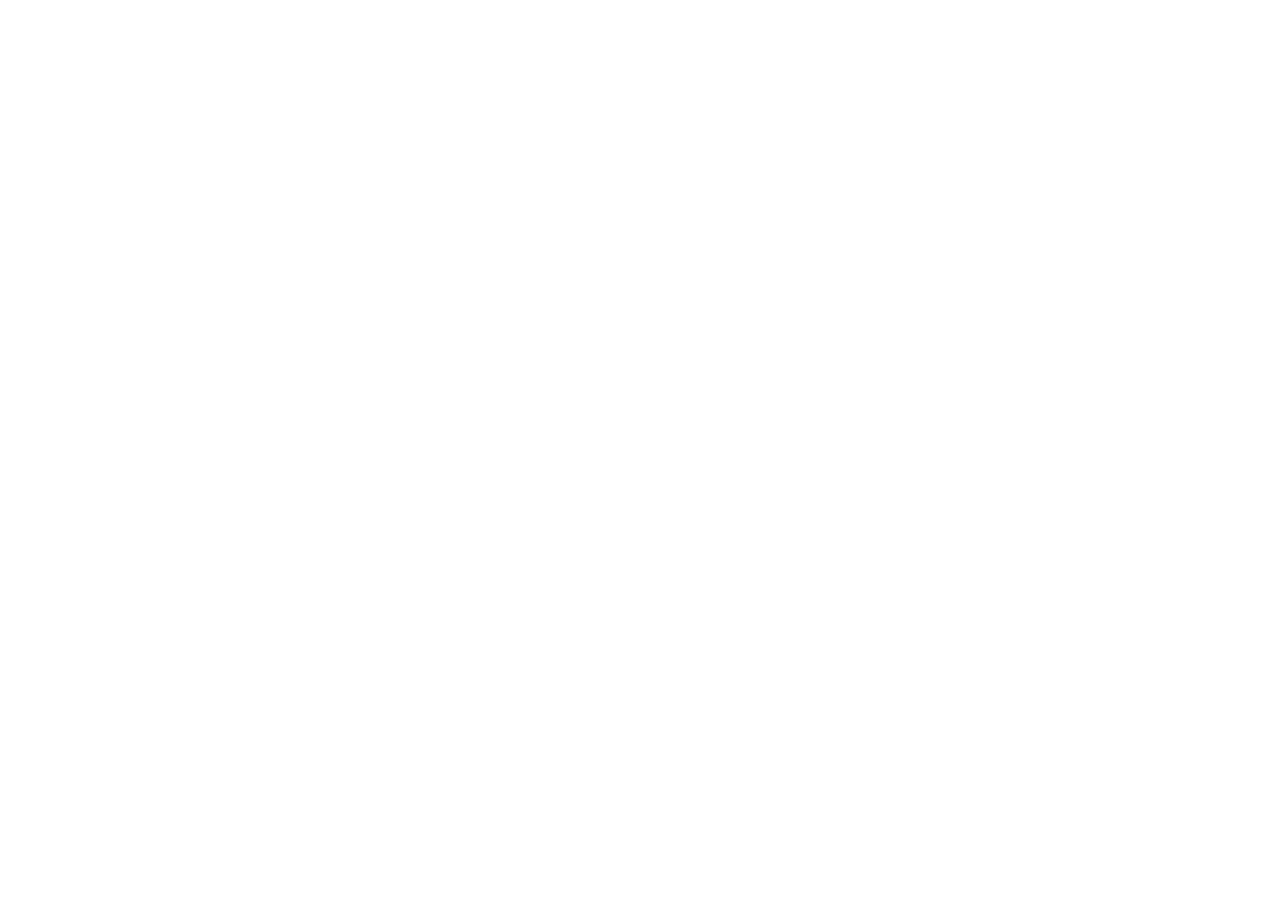
==== Pr.html @ b81216e4 "page Basics" ====
<!DOCTYPE html>
<html lang="en">
<head>
    <meta charset="UTF-8">
    <meta http-equiv="X-UA-Compatible" content="IE=edge">
    <meta name="viewport" content="width=device-width, initial-scale=1.0">
    <link rel="stylesheet" href="css/PR.css">
    <!-- Main Template CSS File -->
    <link rel="stylesheet" href="css/normalize.css">
    <!-- Font Awesome Library -->
    <link rel="stylesheet" href="css/all.min.css">
    <link rel="preconnect" href="https://fonts.googleapis.com">
    <link rel="preconnect" href="https://fonts.gstatic.com" crossorigin>
    <!-- Google Fonts -->
    <link
        href="https://fonts.googleapis.com/css2?family=Poppins:ital,wght@0,100;0,200;0,300;0,400;1,100;1,500&family=Work+Sans:ital,wght@0,100;0,200;0,300;0,400;0,600;0,800;1,100;1,200;1,600&display=swap"
        rel="stylesheet">
    <!-- Render All Elements Normally -->
    <title>HTML-AND-CSS</title>

</head>
<body>
    
</body>
</html>
---- css/PR.css ----
/* Start Variables */

/* End Variables */
/* Start Global Rules  */
* {
  -webkit-box-sizing: border-box;
  -moz-box-sizing: border-box;
  box-sizing: border-box;
}
body {
  font-family: "Poppins", sans-serif;
}
/* End Global rules */
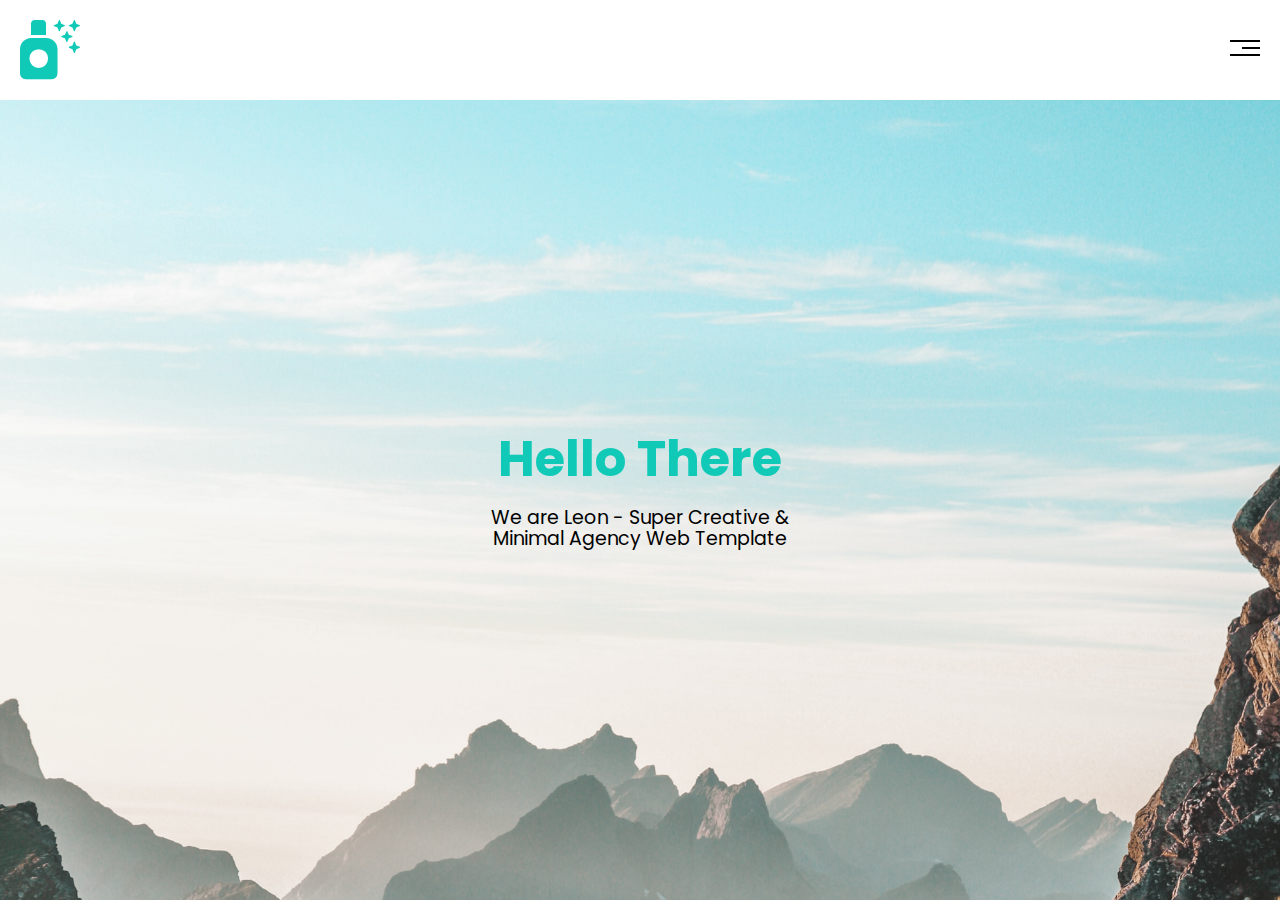
==== commit e0b25b08: "landing part" ====
--- a/Pr.html
+++ b/Pr.html
@@ -20,6 +20,31 @@
 
 </head>
 <body>
-    
+    <!-- Start header -->
+    <div class="header">
+        <div class="headcontainer">
+            <i class="fas fa-air-freshener"></i>
+            <div class="links">
+                <div class="icon">
+                    <span></span>
+                    <span></span>
+                    <span></span>
+                </div>
+                <ul >
+                    <li><a href="#services">services</a></li>
+                    <li><a href="#protfolio">protfolio</a></li>
+                    <li><a href="#about">about</a></li>
+                    <li><a href="#contact">contact</a></li>
+                </ul>
+            </div>
+        </div>
+    </div>
+    <!-- End header -->
+    <div class="landing">
+        <div class="intro">
+            <h1>Hello There</h1>
+            <p>We are Leon - Super Creative & Minimal Agency Web Template</p>
+        </div>
+    </div>
 </body>
 </html>--- a/css/PR.css
+++ b/css/PR.css
@@ -1,5 +1,7 @@
 /* Start Variables */
-
+:root{
+  --main-color: #10cab7;
+}
 /* End Variables */
 /* Start Global Rules  */
 * {
@@ -10,4 +12,141 @@
 body {
   font-family: "Poppins", sans-serif;
 }
+/* Small */
+@media(min-width:768px){
+  .container{
+    width: 750px;
+  }
+}
+/* Medium */
+@media(min-width:992px){
+  .container{
+    width: 970px;
+  }
+}
+/* Large */
+@media(min-width:1200px){
+  .container{
+    width: 1170px;
+  }
+}
+/* XLarge */
+@media(min-width:1400px){
+  .container{
+    width: 1370px;
+  }
+}
+.container{
+  margin-left: auto;
+  margin-right: auto;
+  padding-left: 15px;
+  padding-right: 10px;
+}
 /* End Global rules */
+
+/* Header */
+.header {
+  padding: 20px;
+}
+.header .headcontainer {
+  display: flex;
+  justify-content: space-between;
+  align-items: center; 
+}
+.header .fa-air-freshener {
+  font-size: 60px;
+  color: var(--main-color);
+}
+.header .links {
+  position: relative;
+}
+.header .links:hover .icon span:nth-child(2){
+  width: 100%;
+  transition: 2s;
+}
+.header .links .icon {
+  width: 30px;
+  display: flex;
+  flex-wrap: wrap;
+  justify-content: flex-end;
+}
+.header .icon span {
+  border:1px solid black;
+  margin-bottom:5px;
+  height: 2px;
+}
+.header .links .icon span:first-child {
+  width: 100%;
+}
+.header .links .icon span:nth-child(2) {
+  width: 60%;
+  
+}
+.header .links .icon span:last-child {
+  width: 100%;
+}
+.header .links ul {
+  list-style: none;
+  margin: 0;
+  padding: 0;
+  position: absolute;
+  right: 0;
+  background: #f6f6f6;
+  min-width: 200px;
+  top: calc(100% + 15px);
+  display: none;
+  z-index: 9999;
+}
+
+.header .links ul::before{
+  content: "";
+  position: absolute;
+  border-width: 10px;
+  border-style: solid;
+  border-color:transparent transparent #f6f6f6 transparent;
+  right: 5px;
+  top: -20px;
+}
+.header .links:hover ul{
+  display: block;
+}
+.header .links ul li a{
+  display: block;
+  text-decoration: none;
+  padding: 15px;
+  color: #222;
+  transition: .3s;
+}
+.header .links ul li a:hover{
+  padding-left: 25px;
+}
+.header .links ul li:not(:last-child) a {
+  border-bottom: 1px solid #000;
+}
+/* Start landing */
+.landing{
+  background-image: url(../images/first.jpg);
+  background-size: cover;
+  height: calc(100vh - 100px);
+  position: relative;
+
+}
+.landing .intro{
+  position: absolute;
+  left: 50%;
+  top: 50%;
+  transform: translate(-50% , -50%);
+  text-align:center;
+  width: 320px;
+}
+.landing .intro h1 {
+  margin: 0;
+  font-weight: bold;
+  font-size: 50px;
+  color: var(--main-color);
+}
+
+.landing .intro p{
+font-size: 19px;
+line-height: 1,5;
+}
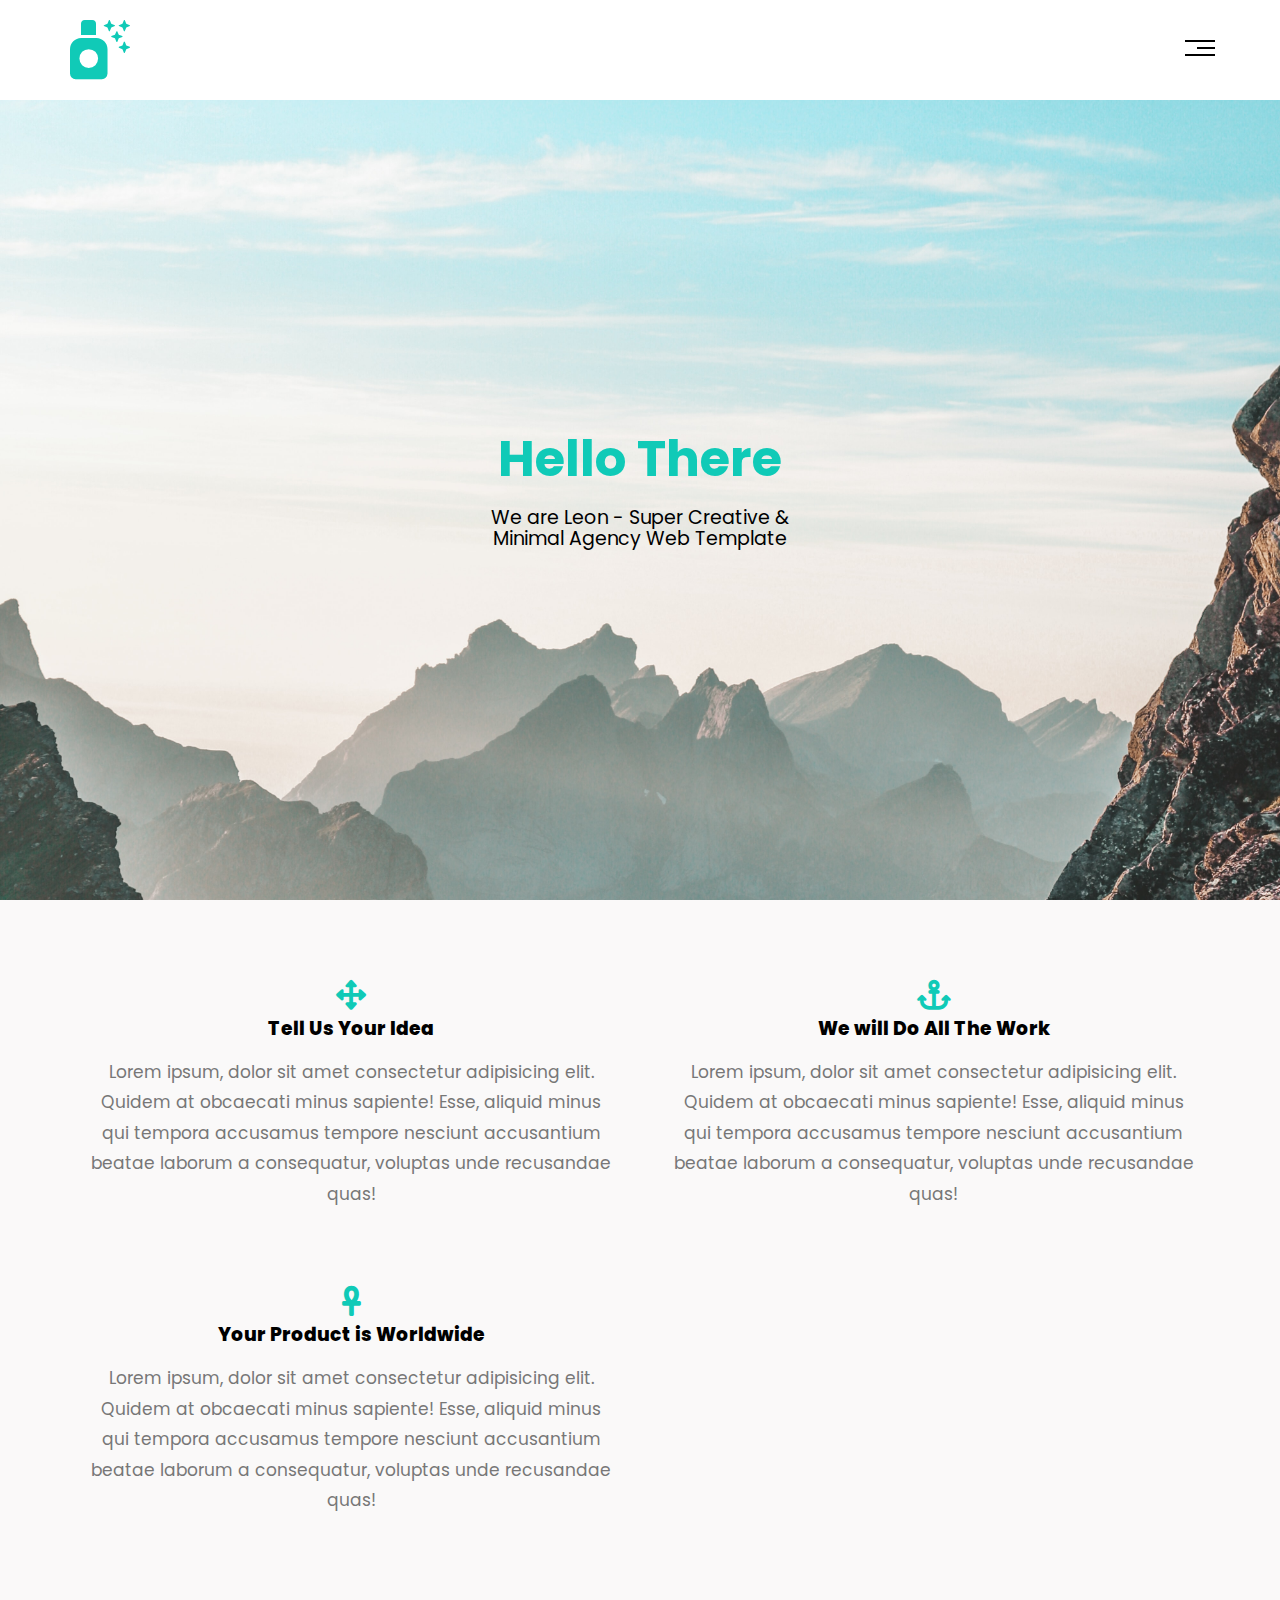
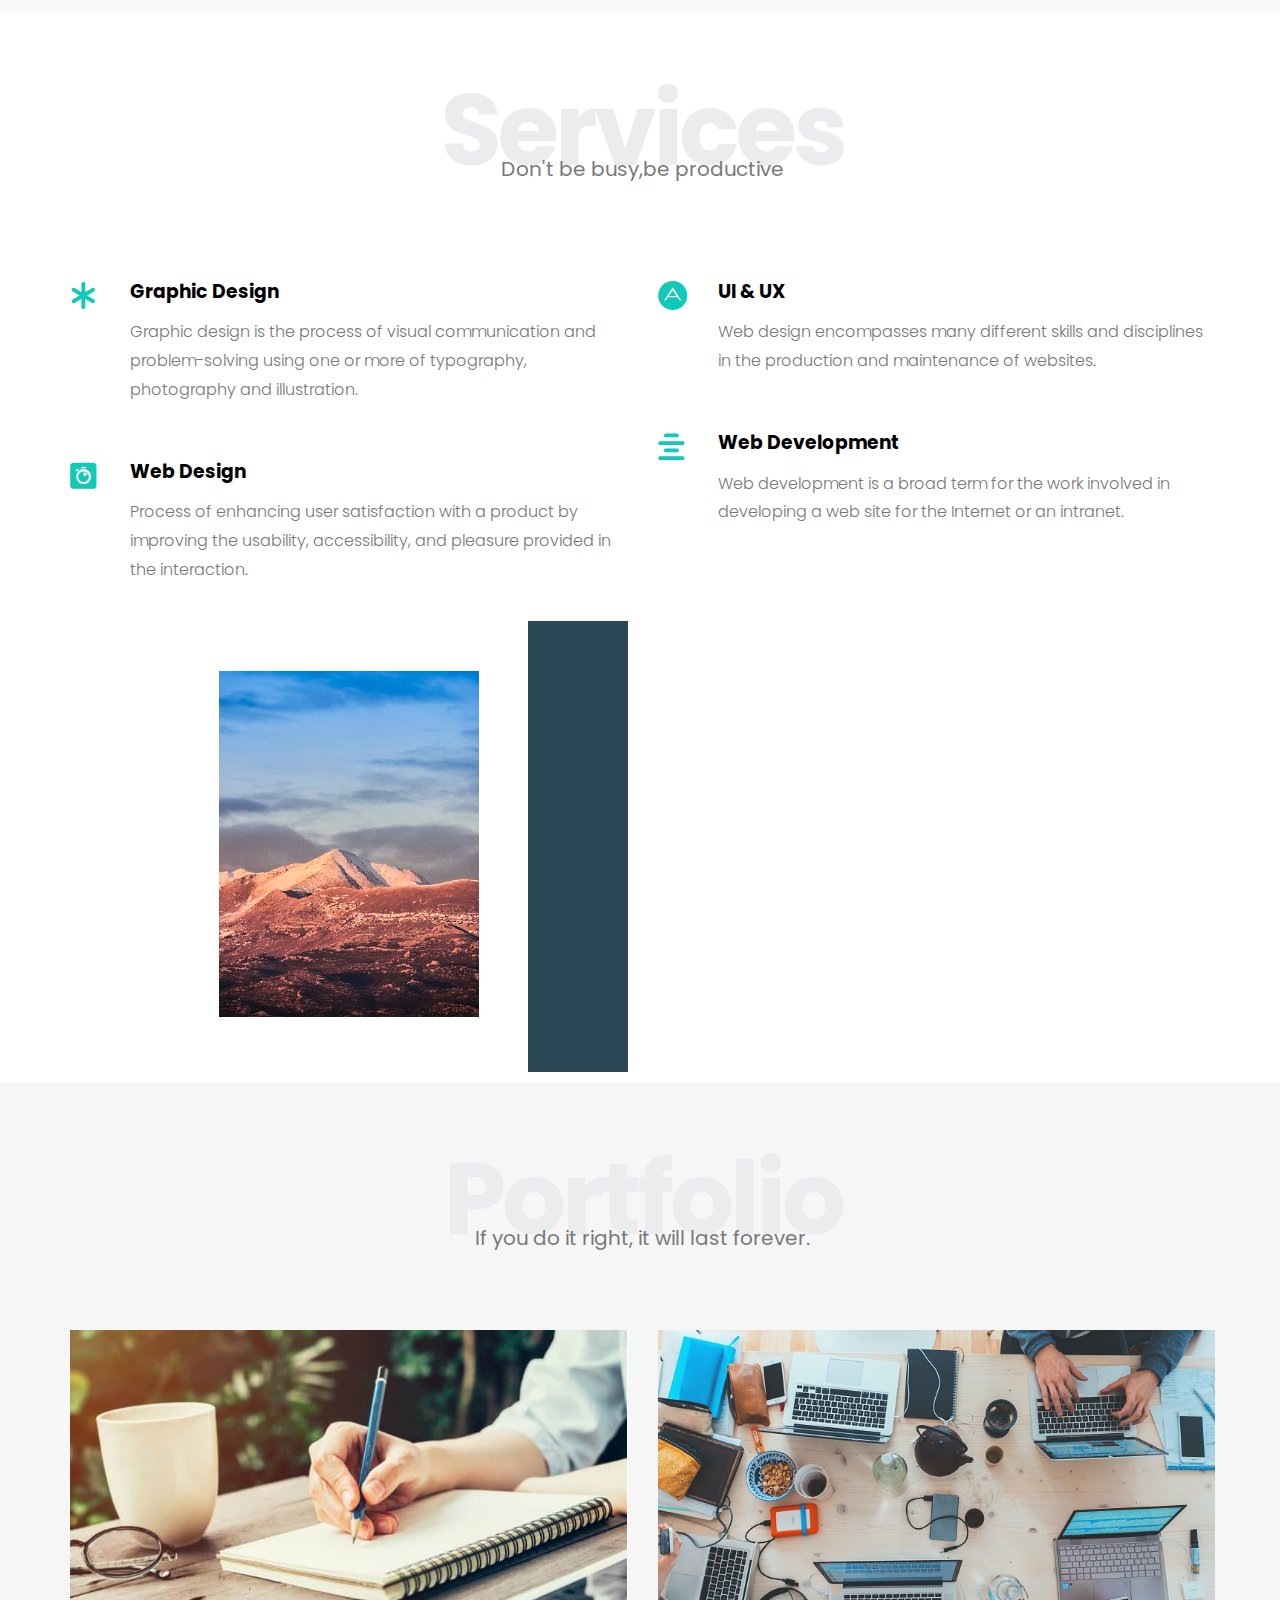
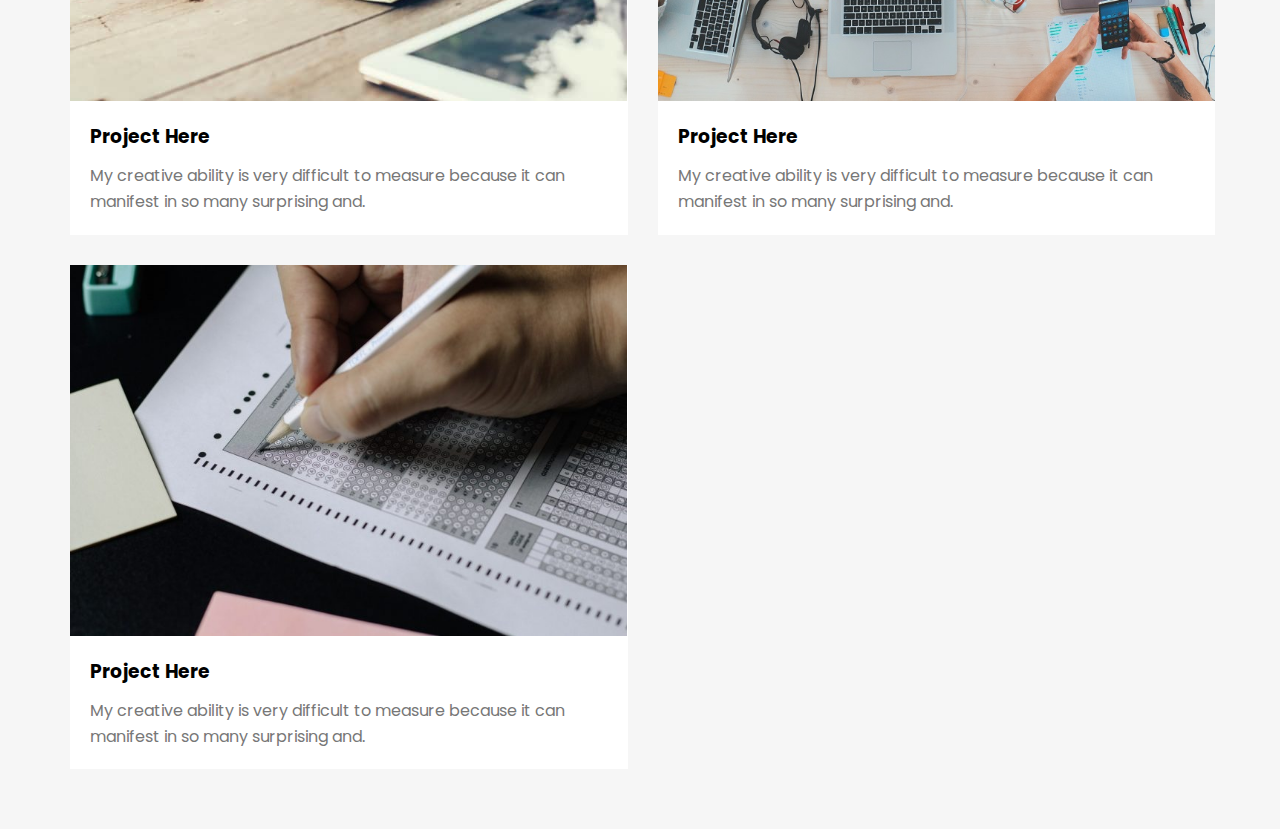
==== commit 52449c4f: "services and Portfolio" ====
--- a/Pr.html
+++ b/Pr.html
@@ -22,29 +22,136 @@
 <body>
     <!-- Start header -->
     <div class="header">
-        <div class="headcontainer">
-            <i class="fas fa-air-freshener"></i>
-            <div class="links">
-                <div class="icon">
-                    <span></span>
-                    <span></span>
-                    <span></span>
+        <div class="container">
+            <div class="headcontainer">
+                <i class="fas fa-air-freshener"></i>
+                <div class="links">
+                    <div class="icon">
+                        <span></span>
+                        <span></span>
+                        <span></span>
+                    </div>
+                    <ul>
+                        <li><a href="#services">services</a></li>
+                        <li><a href="#protfolio">protfolio</a></li>
+                        <li><a href="#about">about</a></li>
+                        <li><a href="#contact">contact</a></li>
+                    </ul>
                 </div>
-                <ul >
-                    <li><a href="#services">services</a></li>
-                    <li><a href="#protfolio">protfolio</a></li>
-                    <li><a href="#about">about</a></li>
-                    <li><a href="#contact">contact</a></li>
-                </ul>
             </div>
         </div>
     </div>
     <!-- End header -->
+    <!-- Start Landing -->
     <div class="landing">
         <div class="intro">
             <h1>Hello There</h1>
             <p>We are Leon - Super Creative & Minimal Agency Web Template</p>
         </div>
     </div>
+    <!-- End landing -->
+    <!-- Start features -->
+    <div class="fratures">
+        <div class="container">
+            <div class="feat">
+                <i class="fas fa-arrows-alt"></i>
+                <h3>Tell Us Your Idea</h3>
+                <p>Lorem ipsum, dolor sit amet consectetur adipisicing elit. Quidem at obcaecati minus sapiente! Esse, aliquid minus qui tempora accusamus tempore nesciunt accusantium beatae laborum a consequatur, voluptas unde recusandae quas!</p>
+            </div>
+            <div class="feat">
+                <i class="fas fa-anchor"></i>
+                <h3>We will Do All The Work</h3>
+                <p>Lorem ipsum, dolor sit amet consectetur adipisicing elit. Quidem at obcaecati minus sapiente! Esse, aliquid minus qui tempora accusamus tempore nesciunt accusantium beatae laborum a consequatur, voluptas unde recusandae quas!</p>
+            </div>
+            <div class="feat">
+                <i class="fas fa-ankh"></i>
+                <h3>Your Product is Worldwide</h3>
+                <p>Lorem ipsum, dolor sit amet consectetur adipisicing elit. Quidem at obcaecati minus sapiente! Esse, aliquid minus qui tempora accusamus tempore nesciunt accusantium beatae laborum a consequatur, voluptas unde recusandae quas!</p>
+            </div>
+        </div>
+    </div>
+    <!-- End features -->
+    <!-- Start services -->
+    <div class="services">
+        <div class="container">
+            <h2 class="special-heading">Services</h2>
+            <p>Don't be busy,be productive</p>
+            <div class="serices-content">
+                <div class="col">
+                    <div class="ser">
+                        <i class="fas fa-asterisk"></i>
+                        <div class="text">
+                            <h3>Graphic Design</h3>
+                            <p>Graphic design is the process of visual communication and problem-solving using one or more of typography, photography
+                            and illustration.</p>
+                        </div>
+                    </div>
+                    <div class="ser">
+                        <i class="fab fa-algolia"></i>
+                        <div class="text">
+                            <h3>Web Design</h3>
+                            <p>Process of enhancing user satisfaction with a product by improving the usability, accessibility, and pleasure provided
+                            in the interaction.</p>
+                        </div>
+                    </div>
+                </div>
+                <div class="col">
+                    <div class="ser">
+                        <i class="fab fa-adn"></i>
+                        <div class="text">
+                            <h3>UI & UX</h3>
+                            <p>Web design encompasses many different skills and disciplines in the production and maintenance of websites.</p>
+                        </div>
+                    </div>
+                    <div class="ser">
+                        <i class="fas fa-align-center"></i>
+                        <div class="text">
+                            <h3>Web Development</h3>
+                            <p>Web development is a broad term for the work involved in developing a web site for the Internet or an intranet.</p>
+                        </div>
+                    </div>
+                </div>
+                <div class="image image-column">
+                    <img src="./images/services.jpg" alt="">
+                </div>
+            </div>
+
+        </div>
+    </div>
+    <!-- End services -->
+    <!-- Start Portfolio -->
+    <div class="portfolio" id="portfolio">
+        <div class="container">
+            <h2 class="special-heading">Portfolio</h2>
+            <p>If you do it right, it will last forever.</p>
+            <div class="portfolio-content">
+                <div class="card">
+                    <img src="images/portfolio-1.jpg" alt="" />
+                    <div class="info">
+                        <h3>Project Here</h3>
+                        <p>My creative ability is very difficult to measure because it can manifest in so many surprising
+                            and.</p>
+                    </div>
+                </div>
+                <div class="card">
+                    <img src="images/portfolio-2.jpg" alt="" />
+                    <div class="info">
+                        <h3>Project Here</h3>
+                        <p>My creative ability is very difficult to measure because it can manifest in so many surprising
+                            and.</p>
+                    </div>
+                </div>
+                <div class="card">
+                    <img src="images/portfolio-3.jpg" alt="" />
+                    <div class="info">
+                        <h3>Project Here</h3>
+                        <p>My creative ability is very difficult to measure because it can manifest in so many surprising
+                            and.</p>
+                    </div>
+                </div>
+            </div>
+        </div>
+    </div>
+    <!-- End Portfolio -->
 </body>
 </html>--- a/css/PR.css
+++ b/css/PR.css
@@ -1,6 +1,10 @@
 /* Start Variables */
 :root{
   --main-color: #10cab7;
+  --secondary-color: #2c4755;
+  --section-padding: 60px;
+  --section-background: #f6f6f6;
+  --main-duration: 0.5s;
 }
 /* End Variables */
 /* Start Global Rules  */
@@ -43,7 +47,29 @@
   padding-right: 10px;
 }
 /* End Global rules */
-
+/* Start Componants */
+.special-heading{
+  color:#ebeced ;
+  font-size: 100px;
+  text-align: center;
+  letter-spacing: -4px;
+  margin: 0;
+}
+.special-heading + p{
+  margin-top: -30px;
+  font-size: 20px;
+  text-align: center;
+  color: #797979;
+}
+@media(max-width:767px){
+  .special-heading{
+    font-size: 60px;
+  }
+  .special-heading + p{
+    margin-top: -20px;
+  }
+}
+/* End Componants */
 /* Header */
 .header {
   padding: 20px;
@@ -127,9 +153,9 @@
 .landing{
   background-image: url(../images/first.jpg);
   background-size: cover;
+  background-attachment: fixed;
   height: calc(100vh - 100px);
   position: relative;
-
 }
 .landing .intro{
   position: absolute;
@@ -150,3 +176,131 @@
 font-size: 19px;
 line-height: 1,5;
 }
+/* End landing */
+/* Start features */
+.fratures{
+  padding-top:var(--section-padding);
+  padding-bottom: 60px;
+  background-color: #e9e5e53d;
+}
+.fratures .container{
+  display: grid;
+  grid-template-columns:repeat(auto-fill , minmax(400px,1fr));
+  grid-gap: 20px;
+}
+.fratures .feat{
+  padding: 20px;
+  text-align: center;
+}
+.fratures  .feat i{
+  font-size: 30px;
+  margin-bottom: 8px;
+  color: var(--main-color);
+}
+.fratures  .feat h3{
+  font-weight: 800;
+  margin: 0;
+}
+.fratures  .feat p{
+  line-height: 1.8;
+  color: #777;
+  font-size: 17px;
+}
+/* end features */
+/* Start Services  */
+.services{
+  padding-top:var(--section-padding); 
+  padding-bottom: 60px;
+}
+.services .serices-content{
+  display: grid;
+  grid-template-columns:repeat(auto-fill , minmax(400px,1fr));
+  grid-gap: 30px;
+  margin-top: 100px;
+}
+.services .serices-content .ser{
+  display: flex;
+  margin-bottom: 40px;
+}
+@media(max-width:767px){
+  .services .serices-content .ser{
+    flex-direction: column;
+    text-align: center;
+  }
+}
+.services .ser i{
+  color: var(--main-color);
+  flex-basis: 60px;
+  font-size: 30px;
+}
+.services .ser .text{
+  flex: 1;
+
+}
+.services .ser .text h3{  
+margin: 0;
+}
+.services .ser .text p{  
+color: #777;
+font-weight: 300;
+line-height: 1.8;
+}
+.services .image{
+  position: relative;
+  text-align: center;
+}
+.services .image img{
+  width: 260px;
+}
+.services .image::before{
+  content: "";
+  background-color: var(--secondary-color);
+  width: 100px;
+  height: calc(100% + 100px);
+  top: -50px;
+  position: absolute;
+  right: 0;
+  z-index: -1;
+
+}
+@media (max-width: 1199px) {
+  .image-column {
+    display: none;
+  }
+}
+/* Start Services  */
+/* Start Portfolio */
+.portfolio {
+  padding-top: var(--section-padding);
+  padding-bottom: var(--section-padding);
+  background-color: var(--section-background);
+}
+.portfolio .portfolio-content {
+  display: grid;
+  grid-template-columns: repeat(auto-fill, minmax(400px, 1fr));
+  grid-gap: 30px;
+  margin-top: 80px;
+}
+.portfolio .portfolio-content .card {
+  background-color: white;
+}
+.portfolio .portfolio-content .card img {
+  max-width: 100%;
+}
+.portfolio .portfolio-content .card .info {
+  padding: 20px;
+}
+.portfolio .portfolio-content .card .info h3 {
+  margin: 0;
+}
+.portfolio .portfolio-content .card .info p {
+  color: #777;
+  line-height: 1.6;
+  margin-bottom: 0;
+}
+@media (max-width: 676px) {
+  .portfolio .portfolio-content .card {
+    text-align: center;
+  }
+}
+/* End Portfolio */